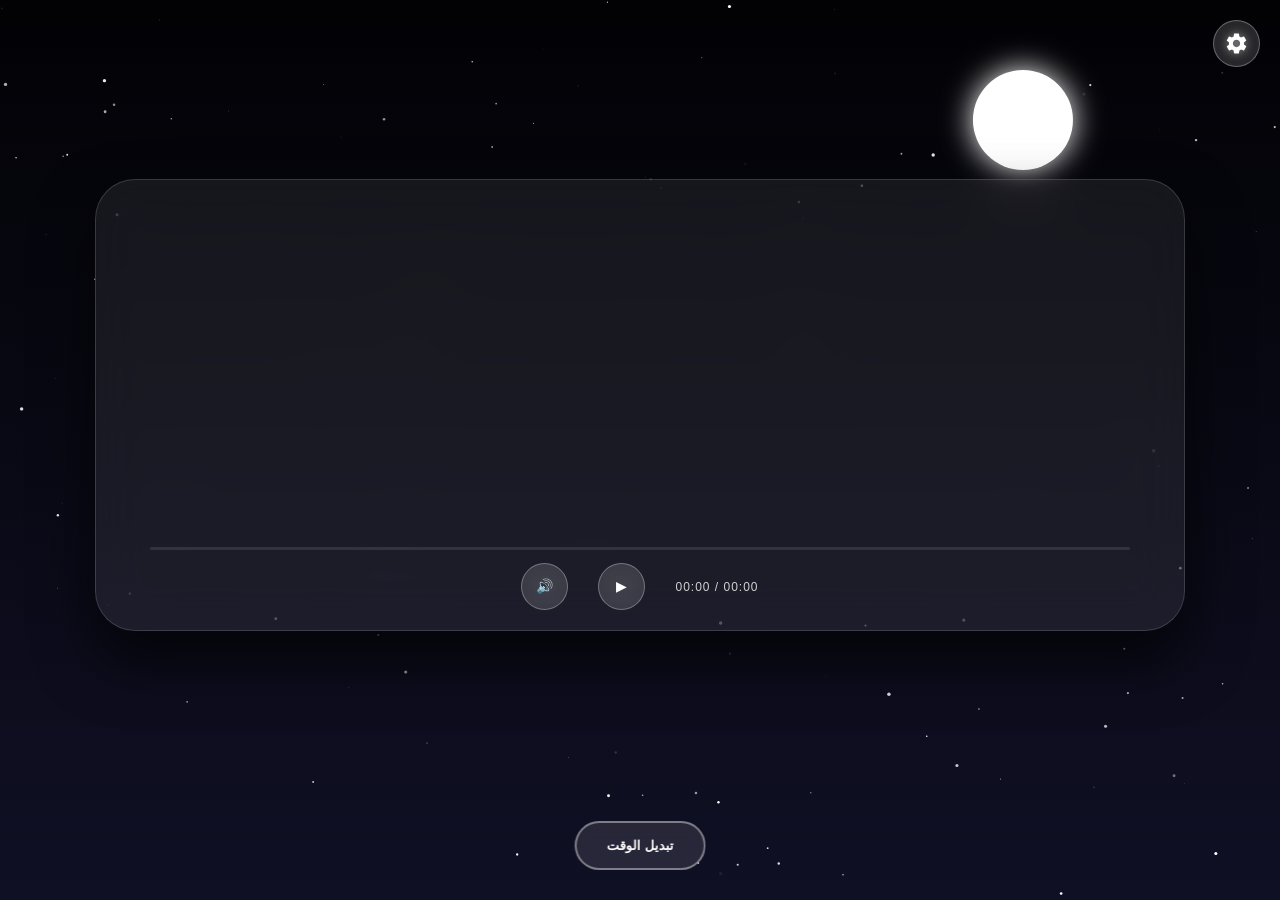
==== index.html @ 24ce7dcf "Change video source and enhance controls layout Updated video source and modified control elements f" ====
<!DOCTYPE html>
<html lang="ar" dir="rtl">
<head>
    <meta charset="UTF-8">
    <meta name="viewport" content="width=device-width, initial-scale=1.0, maximum-scale=1.0, user-scalable=no, viewport-fit=cover">
    <title>Aleppo Space Game</title>
    <link rel="stylesheet" href="style2.css" id="theme-style">
    <link rel="stylesheet" href="Settings/settings.css">
    <link rel="stylesheet" href="MediaCard/card.css">
    
    
</head>
<body>

    <div class="settings-btn" onclick="openSettings()">
    <svg class="settings-icon" viewBox="0 0 24 24">
        <path d="M19.14,12.94c0.04-0.3,0.06-0.61,0.06-0.94c0-0.32-0.02-0.64-0.07-0.94l2.03-1.58c0.18-0.14,0.23-0.41,0.12-0.61 l-1.92-3.32c-0.12-0.22-0.37-0.29-0.59-0.22l-2.39,0.96c-0.5-0.38-1.03-0.7-1.62-0.94L14.4,2.81c-0.04-0.24-0.24-0.41-0.48-0.41 h-3.84c-0.24,0-0.43,0.17-0.47,0.41L9.25,5.35C8.66,5.59,8.13,5.91,7.63,6.29L5.24,5.33c-0.22-0.08-0.47,0-0.59,0.22L2.74,8.87 C2.62,9.08,2.66,9.34,2.86,9.48l2.03,1.58C4.84,11.36,4.81,11.68,4.81,12c0,0.33,0.02,0.65,0.07,0.94l-2.03,1.58 c-0.18,0.14-0.23,0.41-0.12,0.61l1.92,3.32c0.12,0.22,0.37,0.29,0.59,0.22l2.39-0.96c0.5,0.38,1.03,0.7,1.62,0.94l0.36,2.54 c0.05,0.24,0.24,0.41,0.48,0.41h3.84c0.24,0,0.44-0.17,0.47-0.41l0.36-2.54c0.59-0.24,1.13-0.56,1.62-0.94l2.39,0.96 c0.22,0.08,0.47,0,0.59-0.22l1.92-3.32c0.12-0.22,0.07-0.47-0.12-0.61L19.14,12.94z M12,15.5c-1.93,0-3.5-1.57-3.5-3.5 s1.57-3.5,3.5-3.5s3.5,1.57,3.5,3.5S13.93,15.5,12,15.5z"/>
    </svg>
</div>


<div id="mediaCard" class="media-card-container">
    <video id="cardVideo" class="media-content" playsinline loop>
        <source src="رابط_الفيديو_هنا" type="video/mp4">
    </video>

    <div class="progress-area" onclick="seekVideo(event)">
        <div id="videoProgress" class="progress-bar"></div>
    </div>

    <div class="yt-controls">
        <span id="timeCounter" class="time-tag">00:00</span>
        
        <div class="control-circle" onclick="togglePlay()" id="playBtn">
            ▶
        </div>

        <div class="control-circle" onclick="toggleMute()" id="muteBtn">
            🔊
        </div>
    </div>
</div>

    
    <button class="btn-toggle" onclick="toggleMode()">تبديل الوقت</button>
    <canvas id="gameCanvas"></canvas>
    
    <script src="script.js"></script>
    <script src="Settings/settings.js"></script>
    <script src="MediaCard/card.js"></script>
   
    
</body>
</html>
---- style2.css ----
/* وضع الليل المطور */
body, html {
    margin: 0;
    padding: 0;
    width: 100%;
    height: 100%;
    overflow: hidden;
    background-color: #050508; /* أسود فضائي أعمق */
    user-select: none;
    -webkit-tap-highlight-color: transparent;
}

canvas {
    display: block;
}

.btn-toggle {
    position: absolute;
    bottom: 30px;
    left: 50%;
    transform: translateX(-50%);
    padding: 15px 30px;
    background: rgba(255, 255, 255, 0.1);
    border: 2px solid rgba(255, 255, 255, 0.4);
    border-radius: 50px;
    color: white;
    font-weight: bold;
    backdrop-filter: blur(10px);
    z-index: 1000;
    cursor: pointer;
}
---- Settings/settings.css ----
/* زر الإعدادات */
.settings-btn {
    position: absolute;
    top: 20px;
    right: 20px;
    width: 45px;
    height: 45px;
    background: rgba(255, 255, 255, 0.15);
    backdrop-filter: blur(8px);
    -webkit-backdrop-filter: blur(8px);
    border: 1px solid rgba(255, 255, 255, 0.3);
    border-radius: 50%;
    cursor: pointer;
    display: flex;
    justify-content: center;
    align-items: center;
    z-index: 2000;
    transition: transform 0.4s ease;
}

/* حركة الدوران عند الوقوف عليه بالماوس */
.settings-btn:hover {
    transform: rotate(90deg);
    background: rgba(255, 255, 255, 0.25);
}

/* شكل الترس باستخدام SVG لضمان الجودة */
.settings-icon {
    width: 25px;
    height: 25px;
    fill: white;
    filter: drop-shadow(0 0 5px rgba(255,255,255,0.5));
}
---- MediaCard/card.css ----
.media-card-container {
    position: absolute;
    top: 45%; /* رفعناه قليلاً ليعطي مساحة للأزرار */
    left: 50%;
    transform: translate(-50%, -50%);
    width: 85vw;
    height: 50vh;
    background: rgba(255, 255, 255, 0.07);
    backdrop-filter: blur(25px);
    -webkit-backdrop-filter: blur(25px);
    border: 1px solid rgba(255, 255, 255, 0.15);
    border-radius: 40px;
    overflow: hidden;
    z-index: 1500;
    box-shadow: 0 30px 60px rgba(0,0,0,0.7);
}

.media-content {
    width: 100%;
    height: 100%;
    object-fit: cover;
    filter: brightness(0.9); /* تقليل السطوع قليلاً لتبدو الألوان أعمق */
}

/* شريط التقدم "الخيط المتوهج" */
.progress-area {
    position: absolute;
    bottom: 80px; /* فوق الأزرار مباشرة */
    width: 90%;
    left: 5%;
    height: 3px;
    background: rgba(255, 255, 255, 0.1);
    border-radius: 10px;
    cursor: pointer;
    z-index: 1600;
}

.progress-bar {
    height: 100%;
    width: 0%;
    background: linear-gradient(90deg, #00f2fe, #4facfe);
    box-shadow: 0 0 15px #4facfe;
    border-radius: 10px;
}

/* لوحة التحكم (أزرار دائرية طافية) */
.yt-controls {
    position: absolute;
    bottom: 20px;
    width: 100%;
    display: flex;
    justify-content: center;
    align-items: center;
    gap: 30px;
    z-index: 1600;
}

.control-circle {
    width: 45px;
    height: 45px;
    background: rgba(255, 255, 255, 0.1);
    border: 1px solid rgba(255, 255, 255, 0.3);
    border-radius: 50%;
    display: flex;
    justify-content: center;
    align-items: center;
    color: white;
    font-size: 14px;
    cursor: pointer;
    transition: all 0.3s ease;
    backdrop-filter: blur(10px);
}

.control-circle:hover {
    background: white;
    color: black;
    transform: translateY(-5px);
}

.time-tag {
    color: rgba(255,255,255,0.8);
    font-size: 12px;
    font-family: 'Segoe UI', sans-serif;
    letter-spacing: 1px;
}
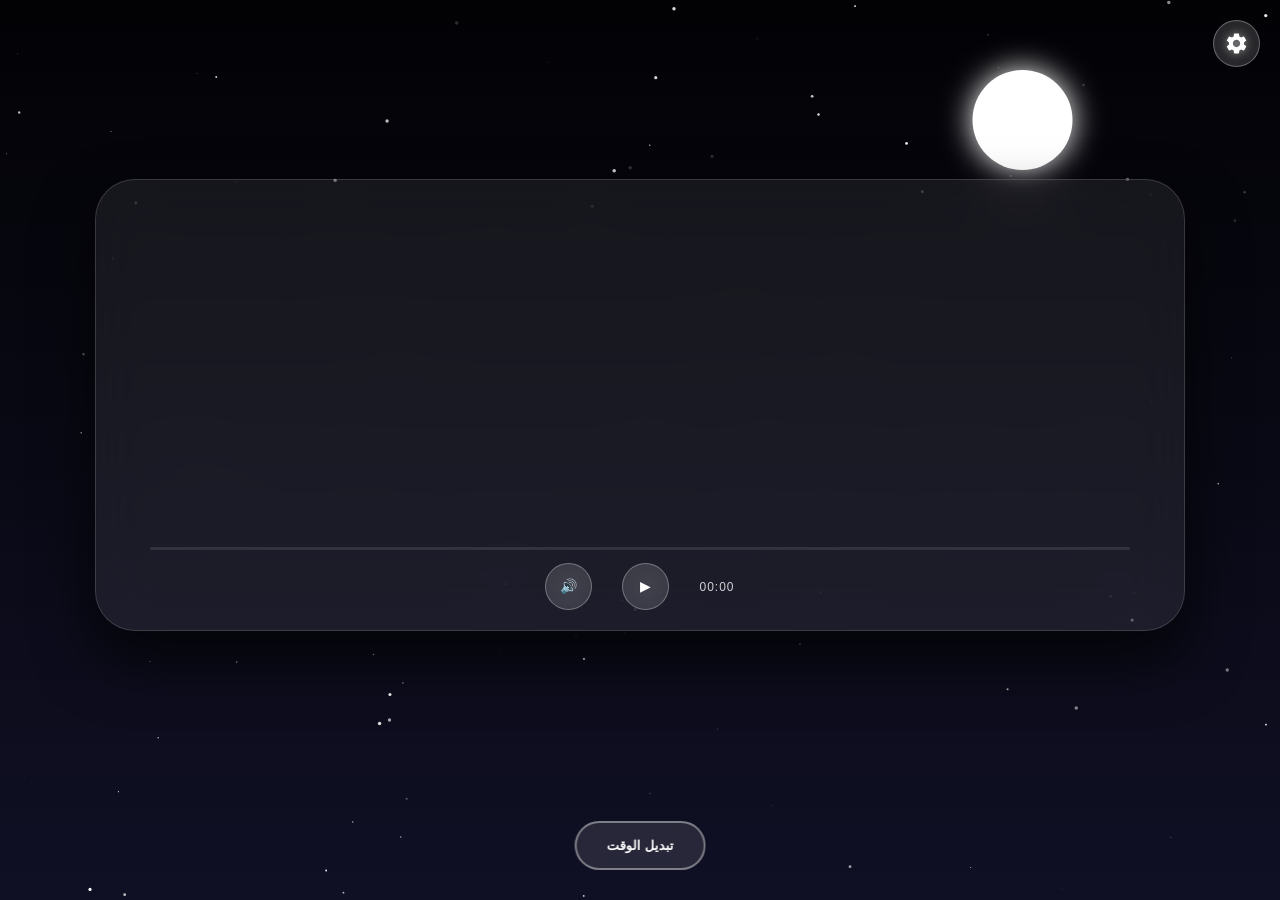
==== commit bb301fc7: "Update video source URL in index.html" ====
--- a/index.html
+++ b/index.html
@@ -21,7 +21,7 @@
 
 <div id="mediaCard" class="media-card-container">
     <video id="cardVideo" class="media-content" playsinline loop>
-        <source src="رابط_الفيديو_هنا" type="video/mp4">
+        <source src="https://dn790009.ca.archive.org/0/items/the-looney-tunes-show-season-2-of-2-mkv/The%20Looney%20Tunes%20Show%20-%20S02E01%20-%20Bobcats%20On%20Three.mp4" type="video/mp4">
     </video>
 
     <div class="progress-area" onclick="seekVideo(event)">
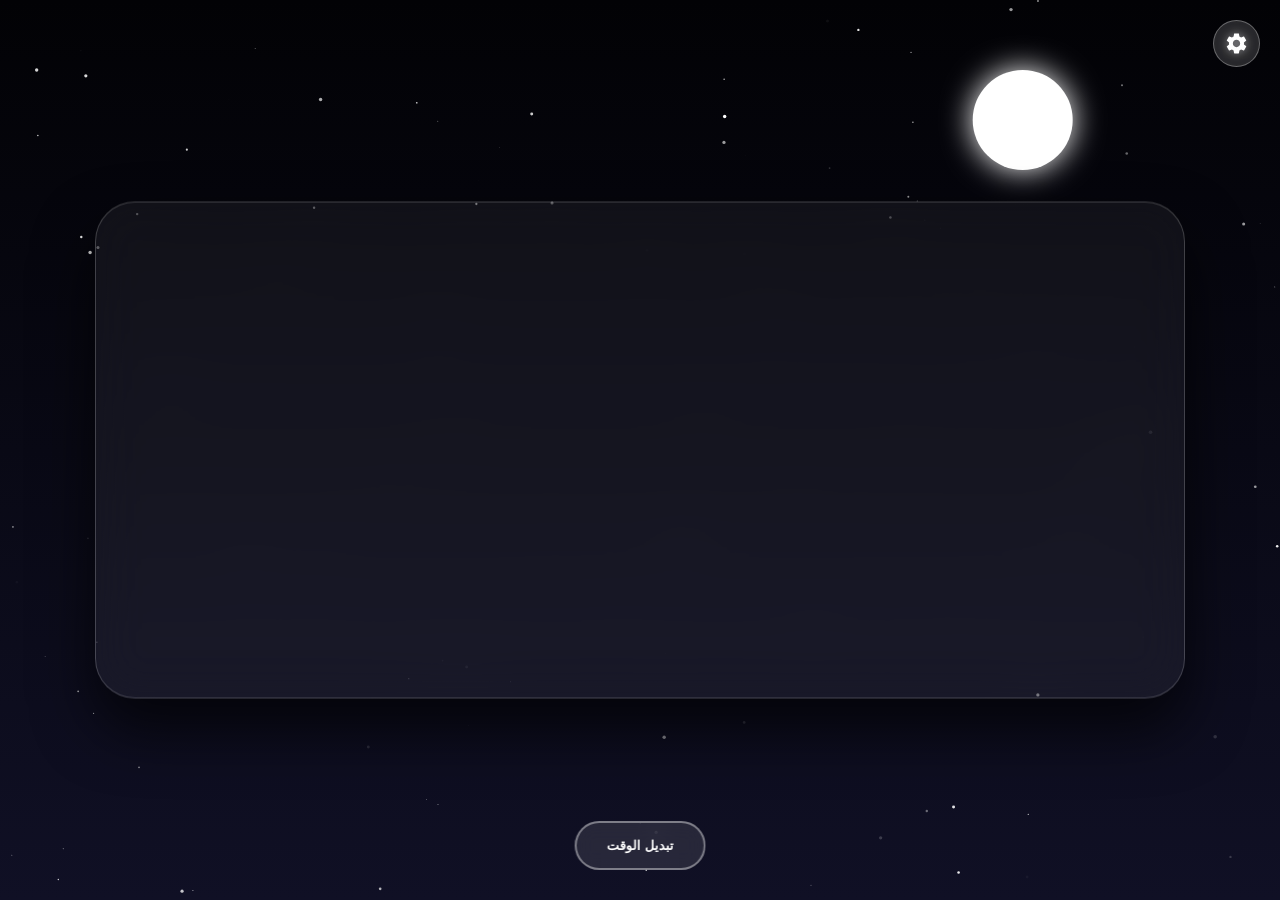
==== commit 96a03b16: "Update video source and modify media card structure" ====
--- a/index.html
+++ b/index.html
@@ -19,26 +19,10 @@
 </div>
 
 
-<div id="mediaCard" class="media-card-container">
-    <video id="cardVideo" class="media-content" playsinline loop>
-        <source src="https://dn790009.ca.archive.org/0/items/the-looney-tunes-show-season-2-of-2-mkv/The%20Looney%20Tunes%20Show%20-%20S02E01%20-%20Bobcats%20On%20Three.mp4" type="video/mp4">
+<div id="mediaCard" class="media-card-container" onclick="togglePlay()">
+    <video id="cardVideo" class="media-content" playsinline loop muted>
+        <source src="رابط_الفيديو_هنا" type="video/mp4">
     </video>
-
-    <div class="progress-area" onclick="seekVideo(event)">
-        <div id="videoProgress" class="progress-bar"></div>
-    </div>
-
-    <div class="yt-controls">
-        <span id="timeCounter" class="time-tag">00:00</span>
-        
-        <div class="control-circle" onclick="togglePlay()" id="playBtn">
-            ▶
-        </div>
-
-        <div class="control-circle" onclick="toggleMute()" id="muteBtn">
-            🔊
-        </div>
-    </div>
 </div>
 
     
--- a/MediaCard/card.css
+++ b/MediaCard/card.css
@@ -1,85 +1,24 @@
 .media-card-container {
     position: absolute;
-    top: 45%; /* رفعناه قليلاً ليعطي مساحة للأزرار */
+    top: 50%;
     left: 50%;
     transform: translate(-50%, -50%);
     width: 85vw;
-    height: 50vh;
-    background: rgba(255, 255, 255, 0.07);
+    height: 55vh;
+    background: rgba(255, 255, 255, 0.05);
     backdrop-filter: blur(25px);
     -webkit-backdrop-filter: blur(25px);
-    border: 1px solid rgba(255, 255, 255, 0.15);
+    border: 1px solid rgba(255, 255, 255, 0.2);
     border-radius: 40px;
     overflow: hidden;
     z-index: 1500;
     box-shadow: 0 30px 60px rgba(0,0,0,0.7);
+    cursor: pointer; /* عشان الزبون يعرف إنه في تفاعل */
 }
 
 .media-content {
     width: 100%;
     height: 100%;
     object-fit: cover;
-    filter: brightness(0.9); /* تقليل السطوع قليلاً لتبدو الألوان أعمق */
+    pointer-events: none; /* عشان الضغطة تروح للـ Container الأساسي */
 }
-
-/* شريط التقدم "الخيط المتوهج" */
-.progress-area {
-    position: absolute;
-    bottom: 80px; /* فوق الأزرار مباشرة */
-    width: 90%;
-    left: 5%;
-    height: 3px;
-    background: rgba(255, 255, 255, 0.1);
-    border-radius: 10px;
-    cursor: pointer;
-    z-index: 1600;
-}
-
-.progress-bar {
-    height: 100%;
-    width: 0%;
-    background: linear-gradient(90deg, #00f2fe, #4facfe);
-    box-shadow: 0 0 15px #4facfe;
-    border-radius: 10px;
-}
-
-/* لوحة التحكم (أزرار دائرية طافية) */
-.yt-controls {
-    position: absolute;
-    bottom: 20px;
-    width: 100%;
-    display: flex;
-    justify-content: center;
-    align-items: center;
-    gap: 30px;
-    z-index: 1600;
-}
-
-.control-circle {
-    width: 45px;
-    height: 45px;
-    background: rgba(255, 255, 255, 0.1);
-    border: 1px solid rgba(255, 255, 255, 0.3);
-    border-radius: 50%;
-    display: flex;
-    justify-content: center;
-    align-items: center;
-    color: white;
-    font-size: 14px;
-    cursor: pointer;
-    transition: all 0.3s ease;
-    backdrop-filter: blur(10px);
-}
-
-.control-circle:hover {
-    background: white;
-    color: black;
-    transform: translateY(-5px);
-}
-
-.time-tag {
-    color: rgba(255,255,255,0.8);
-    font-size: 12px;
-    font-family: 'Segoe UI', sans-serif;
-    letter-spacing: 1px;
-}
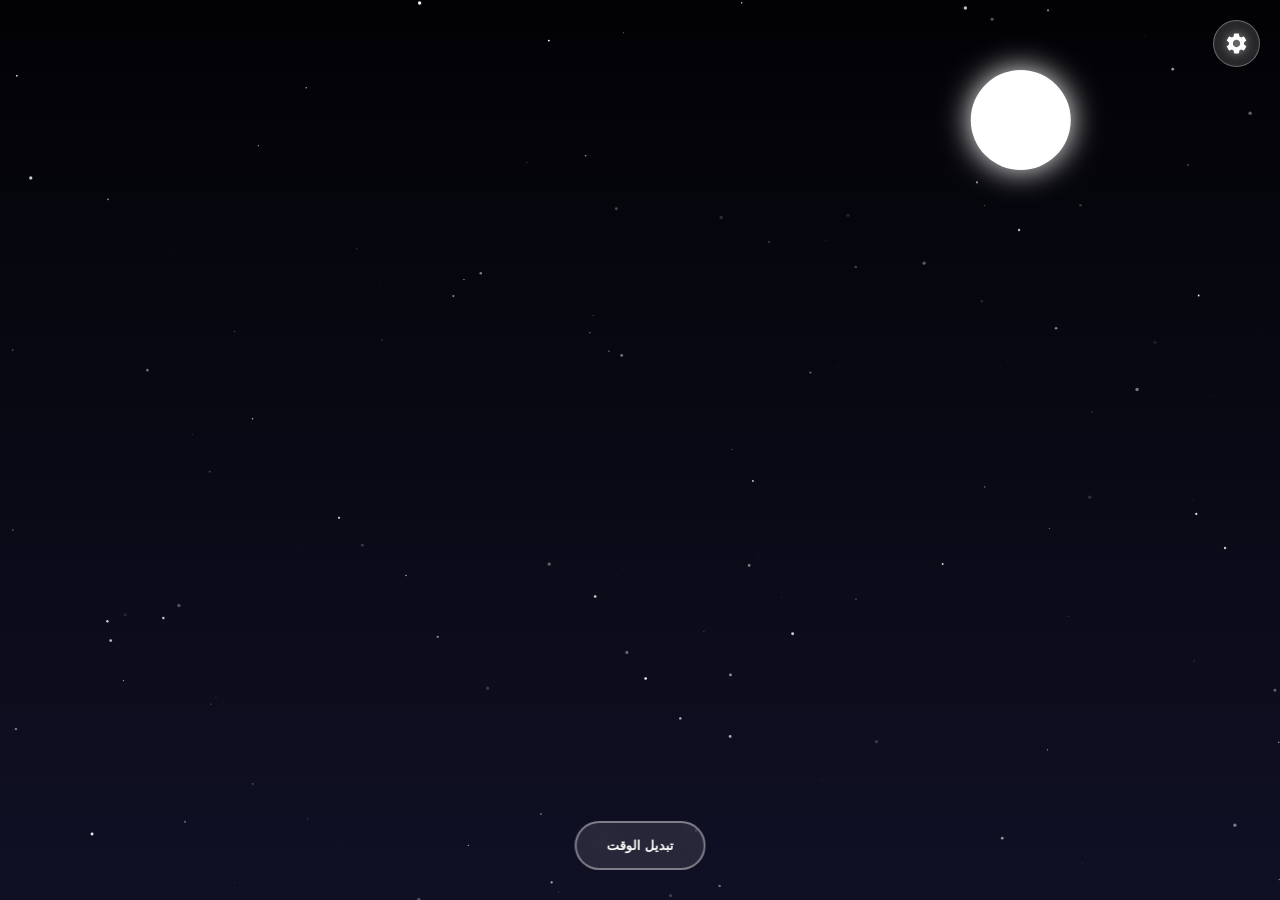
==== commit e917f7d6: "Update media card to include controls and remove source Removed video source from media card and add" ====
--- a/index.html
+++ b/index.html
@@ -19,10 +19,18 @@
 </div>
 
 
-<div id="mediaCard" class="media-card-container" onclick="togglePlay()">
-    <video id="cardVideo" class="media-content" playsinline loop muted>
-        <source src="رابط_الفيديو_هنا" type="video/mp4">
-    </video>
+<div id="mediaCard" class="media-card-container">
+    <video id="cardVideo" class="media-content" playsinline loop>
+        </video>
+
+    <div class="yt-controls">
+        <div class="control-circle" onclick="togglePlay()" id="playBtn">
+            ▶
+        </div>
+        <div class="control-circle" onclick="toggleMute()" id="muteBtn">
+            🔊
+        </div>
+    </div>
 </div>
 
     
--- a/MediaCard/card.css
+++ b/MediaCard/card.css
@@ -1,3 +1,4 @@
+/* تصميم الكرت الزجاجي */
 .media-card-container {
     position: absolute;
     top: 50%;
@@ -13,12 +14,38 @@
     overflow: hidden;
     z-index: 1500;
     box-shadow: 0 30px 60px rgba(0,0,0,0.7);
-    cursor: pointer; /* عشان الزبون يعرف إنه في تفاعل */
+    cursor: pointer;
+    display: none; /* سيتم تفعيله عبر JS بعد تحميل البيانات */
 }
 
 .media-content {
     width: 100%;
     height: 100%;
     object-fit: cover;
-    pointer-events: none; /* عشان الضغطة تروح للـ Container الأساسي */
+    pointer-events: none;
 }
+
+/* طبقة التحكم */
+.yt-controls {
+    position: absolute;
+    bottom: 20px;
+    left: 50%;
+    transform: translateX(-50%);
+    display: flex;
+    gap: 15px;
+    align-items: center;
+    background: rgba(0, 0, 0, 0.3);
+    padding: 10px 20px;
+    border-radius: 30px;
+}
+
+.control-circle {
+    color: white;
+    font-size: 20px;
+    cursor: pointer;
+    transition: 0.3s;
+}
+
+.control-circle:hover {
+    transform: scale(1.2);
+}
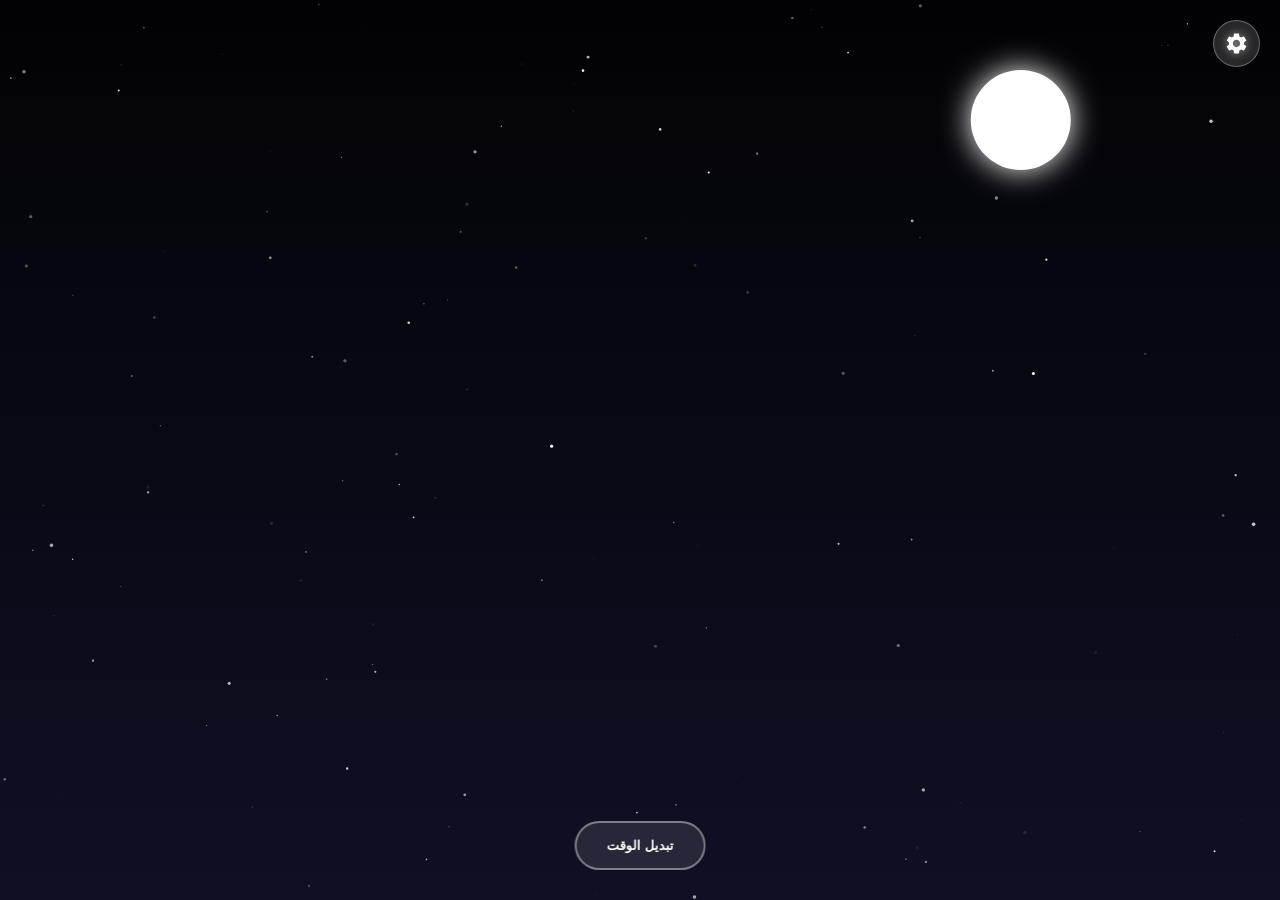
==== commit 10350da4: "Remove media card and controls from index.html Removed media card and associated controls from HTML." ====
--- a/index.html
+++ b/index.html
@@ -19,19 +19,6 @@
 </div>
 
 
-<div id="mediaCard" class="media-card-container">
-    <video id="cardVideo" class="media-content" playsinline loop>
-        </video>
-
-    <div class="yt-controls">
-        <div class="control-circle" onclick="togglePlay()" id="playBtn">
-            ▶
-        </div>
-        <div class="control-circle" onclick="toggleMute()" id="muteBtn">
-            🔊
-        </div>
-    </div>
-</div>
 
     
     <button class="btn-toggle" onclick="toggleMode()">تبديل الوقت</button>
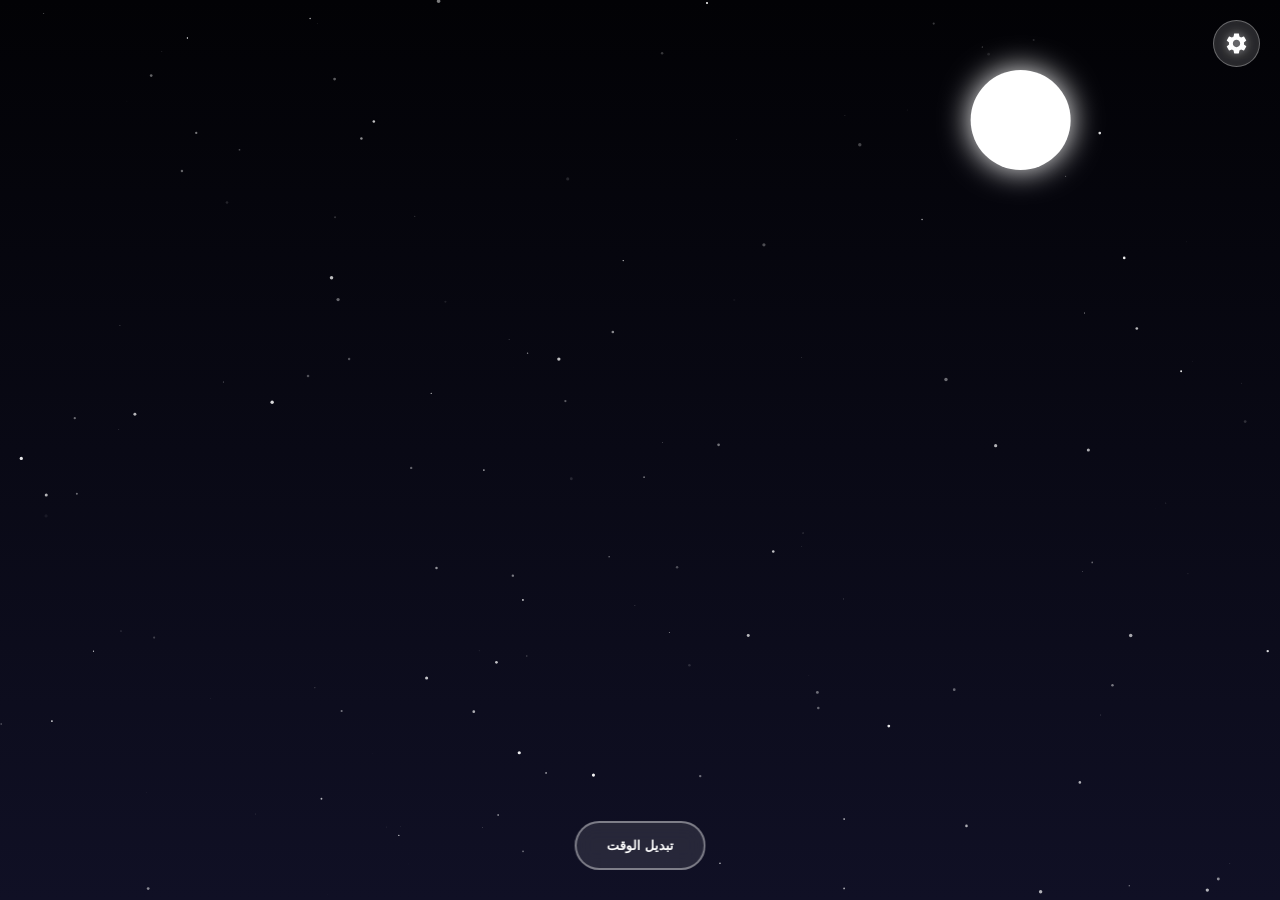
==== commit d61c528b: "Change title from 'Aleppo Space Game' to 'Regven'" ====
--- a/index.html
+++ b/index.html
@@ -3,7 +3,7 @@
 <head>
     <meta charset="UTF-8">
     <meta name="viewport" content="width=device-width, initial-scale=1.0, maximum-scale=1.0, user-scalable=no, viewport-fit=cover">
-    <title>Aleppo Space Game</title>
+    <title>Regven</title>
     <link rel="stylesheet" href="style2.css" id="theme-style">
     <link rel="stylesheet" href="Settings/settings.css">
     <link rel="stylesheet" href="MediaCard/card.css">
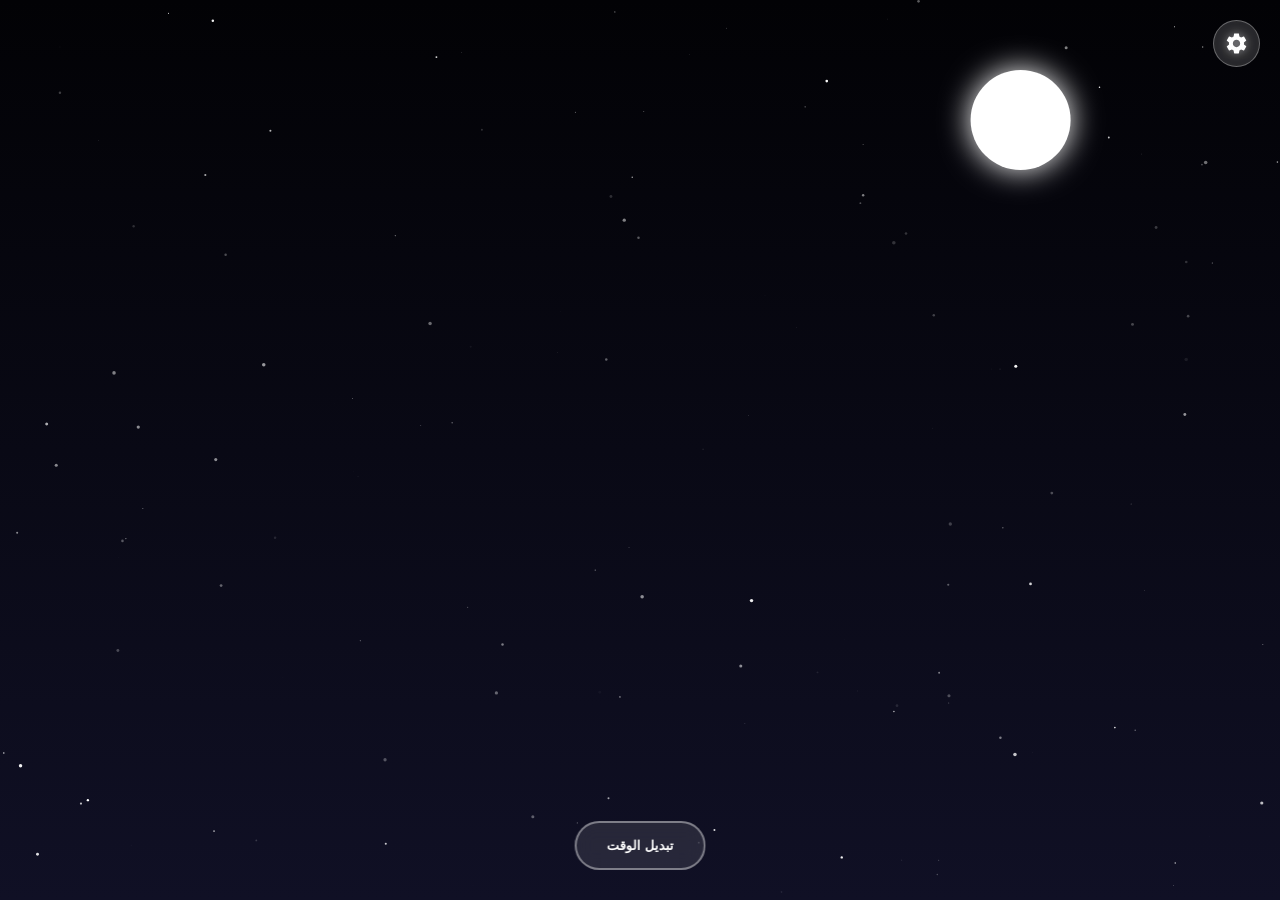
==== commit 117b93fa: "Add products container div to index.html" ====
--- a/index.html
+++ b/index.html
@@ -20,6 +20,13 @@
 
 
 
+
+    <div id="products-container" class="products-grid"></div>
+
+
+
+
+
     
     <button class="btn-toggle" onclick="toggleMode()">تبديل الوقت</button>
     <canvas id="gameCanvas"></canvas>
--- a/MediaCard/card.css
+++ b/MediaCard/card.css
@@ -0,0 +1,43 @@
+/* تنسيق كرت المنتج */
+.media-card {
+    background: rgba(255, 255, 255, 0.1);
+    backdrop-filter: blur(10px);
+    border-radius: 15px;
+    margin: 15px;
+    padding: 10px;
+    border: 1px solid rgba(255, 255, 255, 0.2);
+    color: white;
+    overflow: hidden;
+    transition: transform 0.3s;
+}
+
+.media-card:hover {
+    transform: translateY(-5px);
+}
+
+.video-container video {
+    width: 100%;
+    border-radius: 10px;
+    display: block;
+}
+
+.card-details {
+    padding: 10px;
+    text-align: center;
+}
+
+.price {
+    color: #00f2fe;
+    font-weight: bold;
+    font-size: 1.2rem;
+}
+
+.order-btn {
+    background: #4facfe;
+    color: white;
+    border: none;
+    padding: 8px 20px;
+    border-radius: 20px;
+    cursor: pointer;
+    margin-top: 10px;
+}
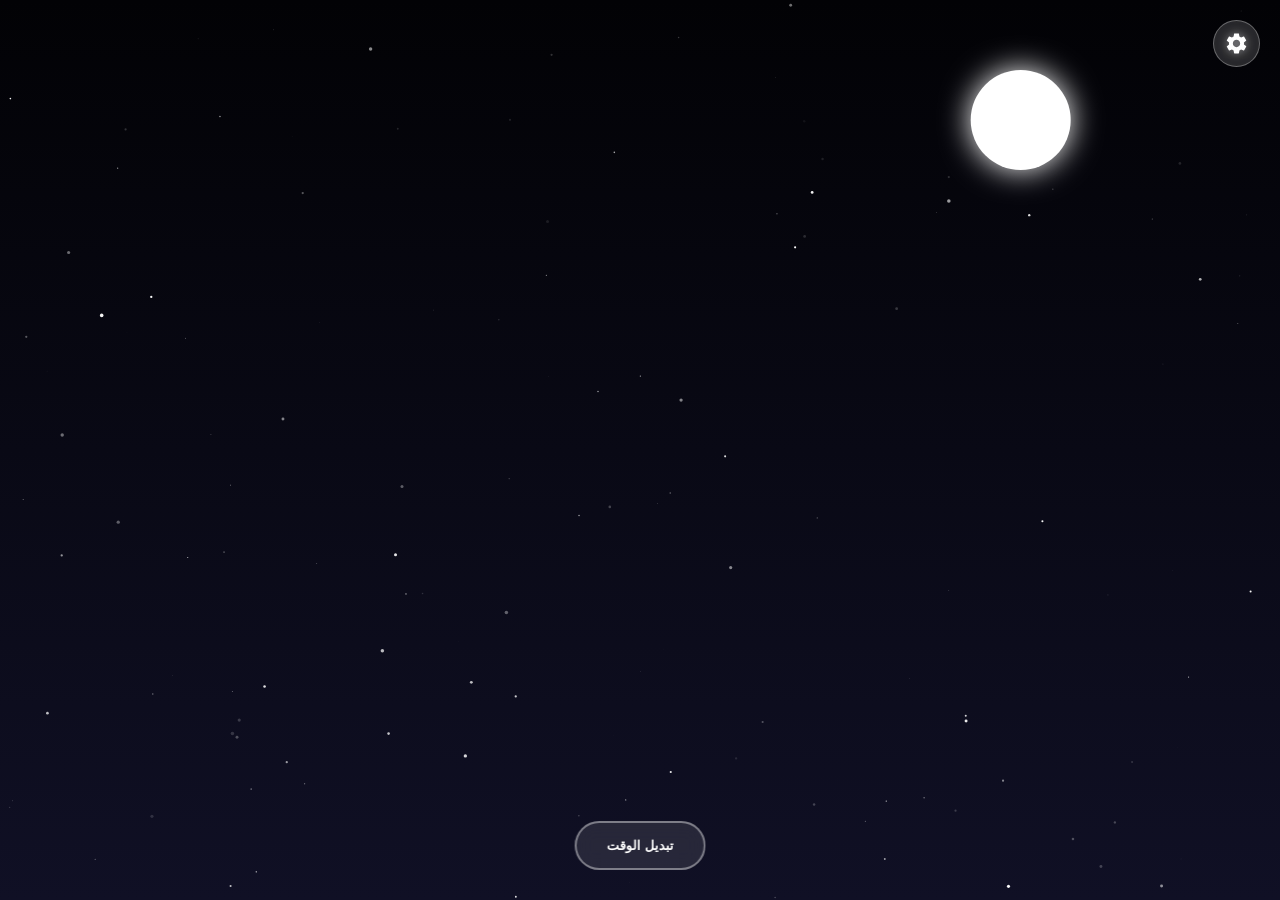
==== commit 98223de5: "Add shop overlay around products container" ====
--- a/index.html
+++ b/index.html
@@ -21,7 +21,11 @@
 
 
 
-    <div id="products-container" class="products-grid"></div>
+  
+    <div id="shop-overlay">
+    <div id="products-container" class="products-grid">
+        </div>
+</div>
 
 
 
